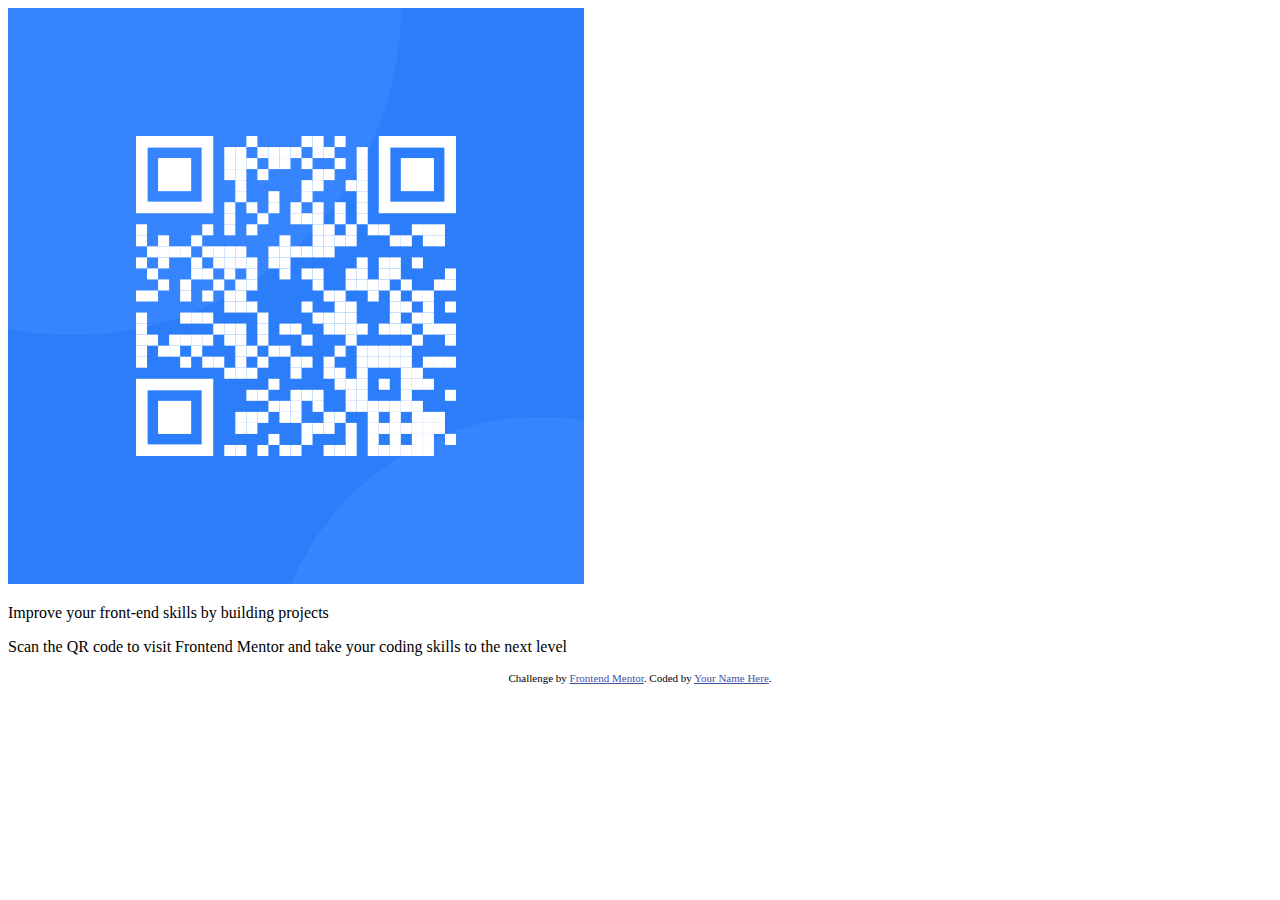
==== qr-code-component-main/index.html @ 870aaf0c "pratica001" ====
<!DOCTYPE html>
<html lang="en">
<head>
  <meta charset="UTF-8">
  <meta name="viewport" content="width=device-width, initial-scale=1.0"> <!-- displays site properly based on user's device -->

  <link rel="icon" type="image/png" sizes="32x32" href="./images/favicon-32x32.png">
  
  <title>Frontend Mentor | QR code component</title>

  <link rel="stylesheet" href="style.css">

  <!-- Feel free to remove these styles or customise in your own stylesheet 👍 -->
  <style>
    .attribution { font-size: 11px; text-align: center; }
    .attribution a { color: hsl(228, 45%, 44%); }
  </style>
</head>
<body>

  <section>
    <img src="images/image-qr-code.png" alt="QR-code" srcset="">
    <div>
      <p>Improve your front-end skills by building projects</p>
      <p>Scan the QR code to visit Frontend Mentor and take your coding skills to the next level</p>
    </div>
  </section>
  
  <div class="attribution">
    Challenge by <a href="https://www.frontendmentor.io?ref=challenge" target="_blank">Frontend Mentor</a>. 
    Coded by <a href="#">Your Name Here</a>.
  </div>
</body>
</html>
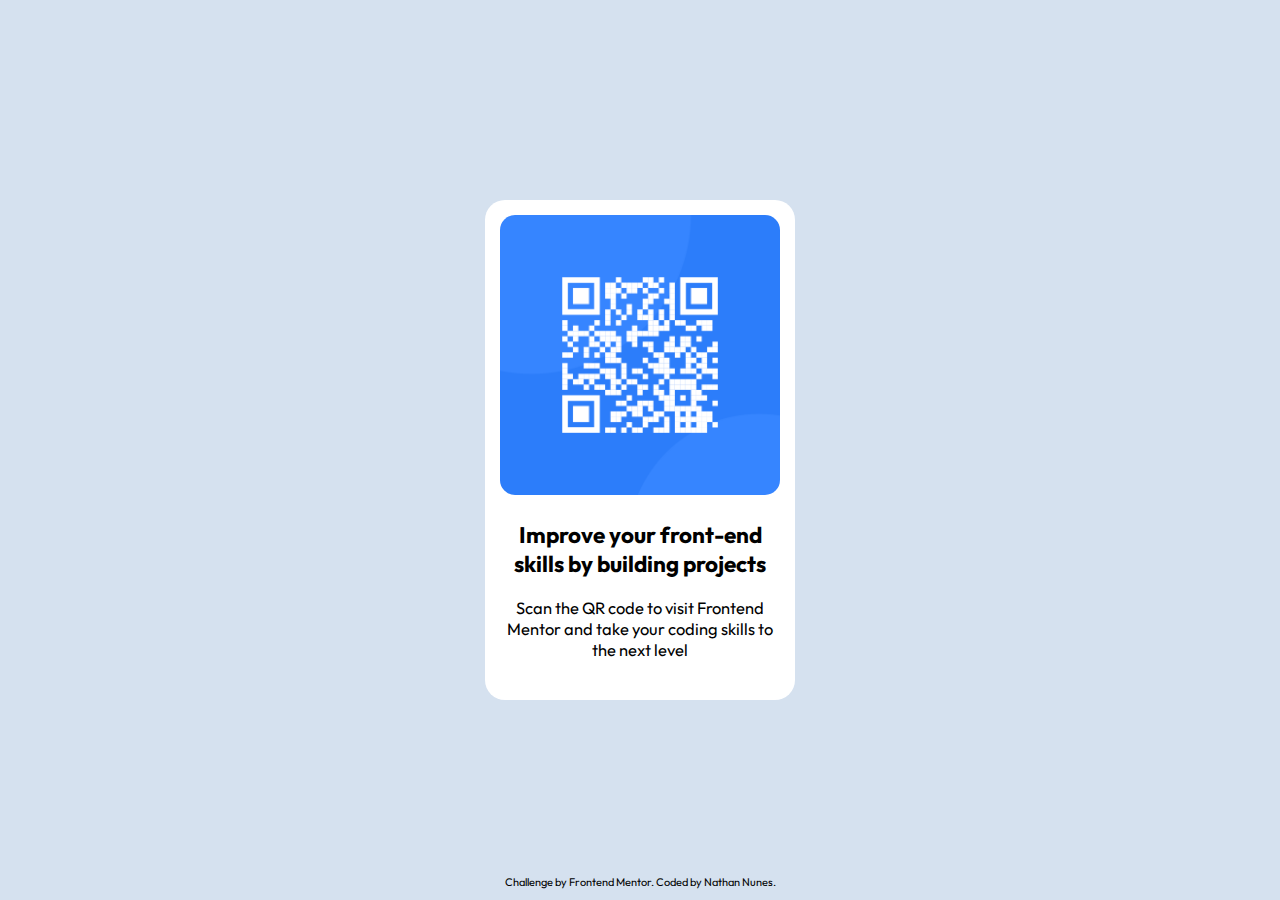
==== commit 59782d55: "finalizei qrCode project" ====
--- a/qr-code-component-main/index.html
+++ b/qr-code-component-main/index.html
@@ -2,33 +2,31 @@
 <html lang="en">
 <head>
   <meta charset="UTF-8">
-  <meta name="viewport" content="width=device-width, initial-scale=1.0"> <!-- displays site properly based on user's device -->
-
+  <meta name="viewport" content="width=device-width, initial-scale=1.0">
   <link rel="icon" type="image/png" sizes="32x32" href="./images/favicon-32x32.png">
-  
   <title>Frontend Mentor | QR code component</title>
-
   <link rel="stylesheet" href="style.css">
-
-  <!-- Feel free to remove these styles or customise in your own stylesheet 👍 -->
-  <style>
-    .attribution { font-size: 11px; text-align: center; }
-    .attribution a { color: hsl(228, 45%, 44%); }
-  </style>
 </head>
 <body>
 
-  <section>
-    <img src="images/image-qr-code.png" alt="QR-code" srcset="">
-    <div>
+  <main id="container">
+    <div id="qrCode">
+      <img src="images/image-qr-code.png" alt="QR-code" srcset="" class="qrCode">
+    </div>
+
+    <div id="textoPrincipal">
       <p>Improve your front-end skills by building projects</p>
+    </div>
+    <div id="textoSec">
       <p>Scan the QR code to visit Frontend Mentor and take your coding skills to the next level</p>
     </div>
-  </section>
-  
-  <div class="attribution">
-    Challenge by <a href="https://www.frontendmentor.io?ref=challenge" target="_blank">Frontend Mentor</a>. 
-    Coded by <a href="#">Your Name Here</a>.
-  </div>
+  </main>
+
+  <footer id="rodaPe">
+    <div class="attribution">
+      Challenge by <a href="https://www.frontendmentor.io?ref=challenge" target="_blank">Frontend Mentor</a>.
+      Coded by <a href="#" target="_blank">Nathan Nunes</a>.
+    </div>
+  </footer>
 </body>
 </html>--- a/qr-code-component-main/style.css
+++ b/qr-code-component-main/style.css
@@ -0,0 +1,77 @@
+@charset "UTF-8";
+
+@import url('https://fonts.googleapis.com/css2?family=Outfit:wght@400;700&display=swap');
+
+* {
+    margin: 0;
+    padding: 0;
+}
+
+body {
+    background-color: #D5E1EF;
+    font-size: 15px;
+}
+
+main {
+    background-color: #FFFFFF;
+    margin: auto;
+    height: 500px;
+    width: 310px;
+    border-radius: 20px;
+    position: absolute;
+    top: 50%;
+    left: 50%;
+    transform: translate(-50%, -50%);
+}
+#container {
+    display: flex;
+    flex-direction: column;
+    justify-content: space-between;
+}
+
+#qrCode {
+    height: 100px;
+    width: 150px;
+}
+.qrCode {
+    height: 280px;
+    margin: auto;
+    padding: 15px;
+    border-radius: 30px;
+}
+
+#textoPrincipal {
+    position: relative;
+    font-family: 'Outfit', sans-serif;
+    font-weight: 700;
+    font-size: 1.5em;
+    text-align: center;
+    top: 80px;
+    margin: 0 20px 0 20px;
+}
+#textoSec {
+    position: relative;
+    font-family: 'Outfit', sans-serif;
+    font-weight: 400;
+    font-size: 1.1em;
+    text-align: center;
+    top: -40px;
+    margin: 0 20px 0 20px;
+}
+
+footer {
+    font-family: 'Outfit', sans-serif;
+    text-align: center;
+    font-size: 11px;
+    position: absolute;
+    top: 98%;
+    left: 50%;
+    transform: translate(-50%, -50%);
+}
+a {
+    color: black;
+    text-decoration: none;
+}
+a:hover {
+    text-decoration: underline;
+}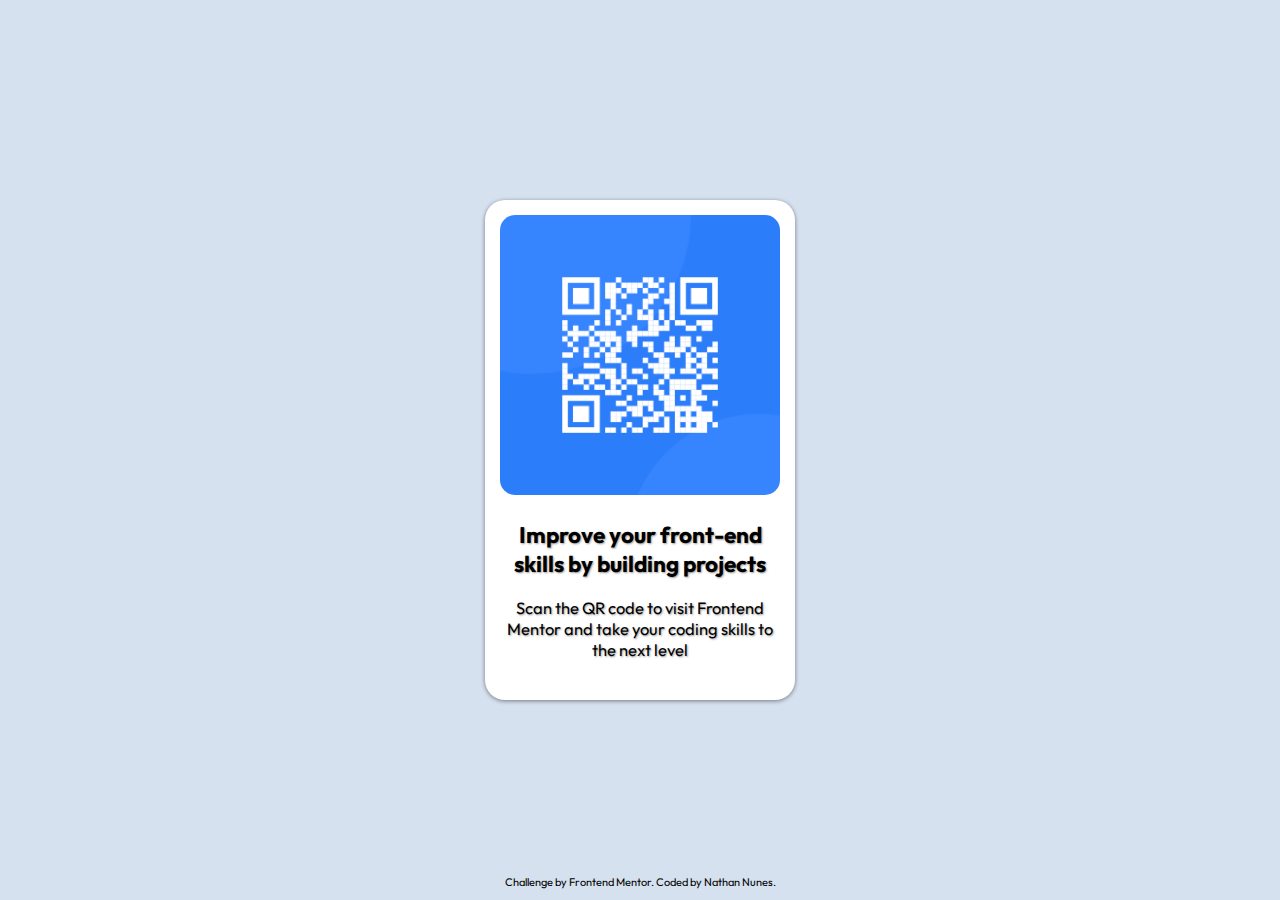
==== commit a74d2d87: "finalizei QRcode" ====
--- a/qr-code-component-main/index.html
+++ b/qr-code-component-main/index.html
@@ -6,6 +6,7 @@
   <link rel="icon" type="image/png" sizes="32x32" href="./images/favicon-32x32.png">
   <title>Frontend Mentor | QR code component</title>
   <link rel="stylesheet" href="style.css">
+
 </head>
 <body>
 
@@ -15,10 +16,10 @@
     </div>
 
     <div id="textoPrincipal">
-      <p>Improve your front-end skills by building projects</p>
+      <p class="texto">Improve your front-end skills by building projects</p>
     </div>
     <div id="textoSec">
-      <p>Scan the QR code to visit Frontend Mentor and take your coding skills to the next level</p>
+      <p class="texto">Scan the QR code to visit Frontend Mentor and take your coding skills to the next level</p>
     </div>
   </main>
 
--- a/qr-code-component-main/style.css
+++ b/qr-code-component-main/style.css
@@ -22,6 +22,7 @@
     top: 50%;
     left: 50%;
     transform: translate(-50%, -50%);
+    box-shadow: 0px 1px 4px rgba(0, 0, 0, 0.459);
 }
 #container {
     display: flex;
@@ -58,6 +59,9 @@
     top: -40px;
     margin: 0 20px 0 20px;
 }
+.texto {
+    text-shadow: 1px 1px 2px rgba(0, 0, 0, 0.384);
+}
 
 footer {
     font-family: 'Outfit', sans-serif;
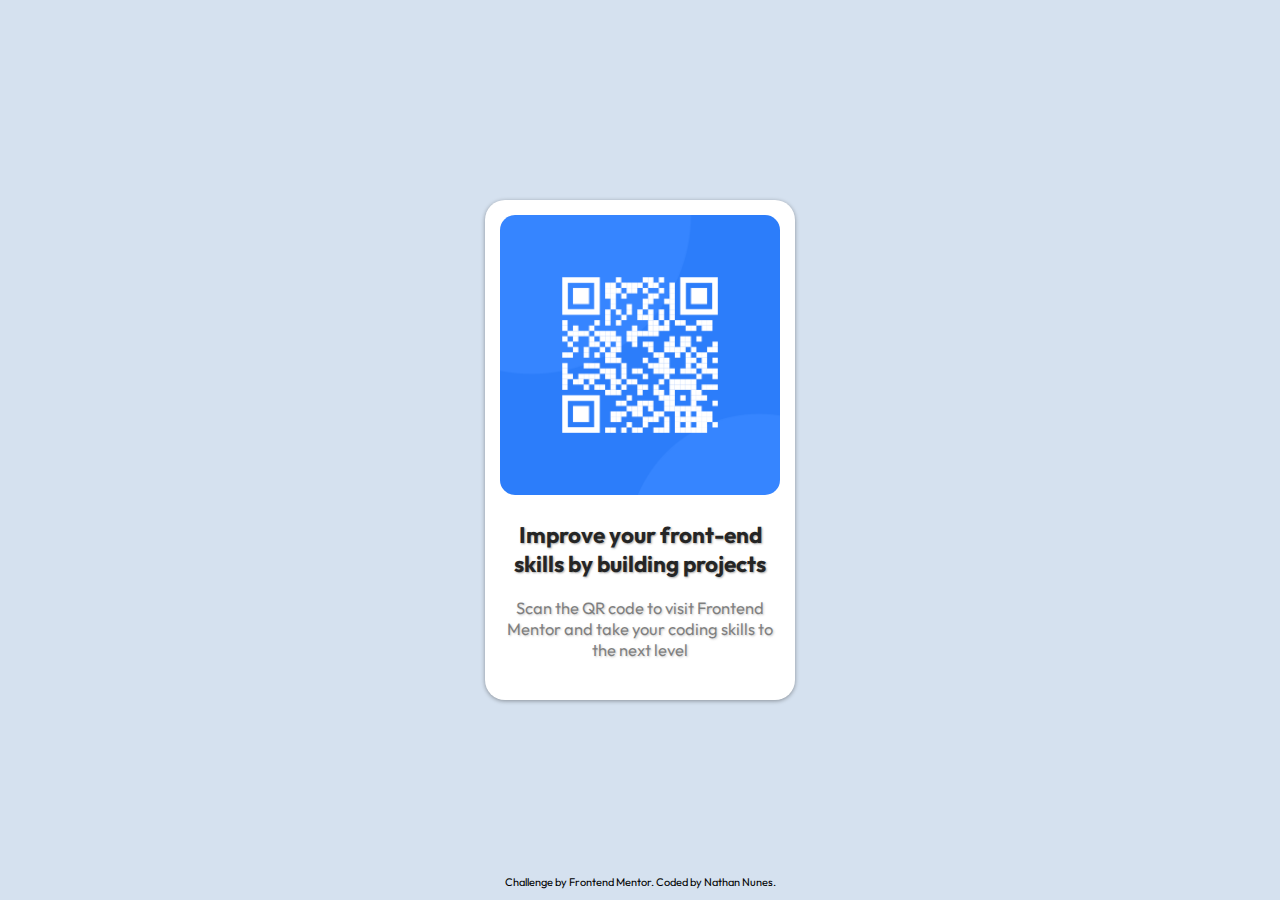
==== commit bf650e5b: "Update index.html" ====
--- a/qr-code-component-main/index.html
+++ b/qr-code-component-main/index.html
@@ -12,7 +12,7 @@
 
   <main id="container">
     <div id="qrCode">
-      <img src="images/image-qr-code.png" alt="QR-code" srcset="" class="qrCode">
+      <img src="images/image-qr-code.png" alt="QR-code" class="qrCode">
     </div>
 
     <div id="textoPrincipal">
--- a/qr-code-component-main/style.css
+++ b/qr-code-component-main/style.css
@@ -22,7 +22,7 @@
     top: 50%;
     left: 50%;
     transform: translate(-50%, -50%);
-    box-shadow: 0px 1px 4px rgba(0, 0, 0, 0.459);
+    box-shadow: 0px 1px 4px rgba(0, 0, 0, 0.363);
 }
 #container {
     display: flex;
@@ -49,6 +49,7 @@
     text-align: center;
     top: 80px;
     margin: 0 20px 0 20px;
+    opacity: .85;
 }
 #textoSec {
     position: relative;
@@ -58,6 +59,7 @@
     text-align: center;
     top: -40px;
     margin: 0 20px 0 20px;
+    opacity: 0.5;
 }
 .texto {
     text-shadow: 1px 1px 2px rgba(0, 0, 0, 0.384);
